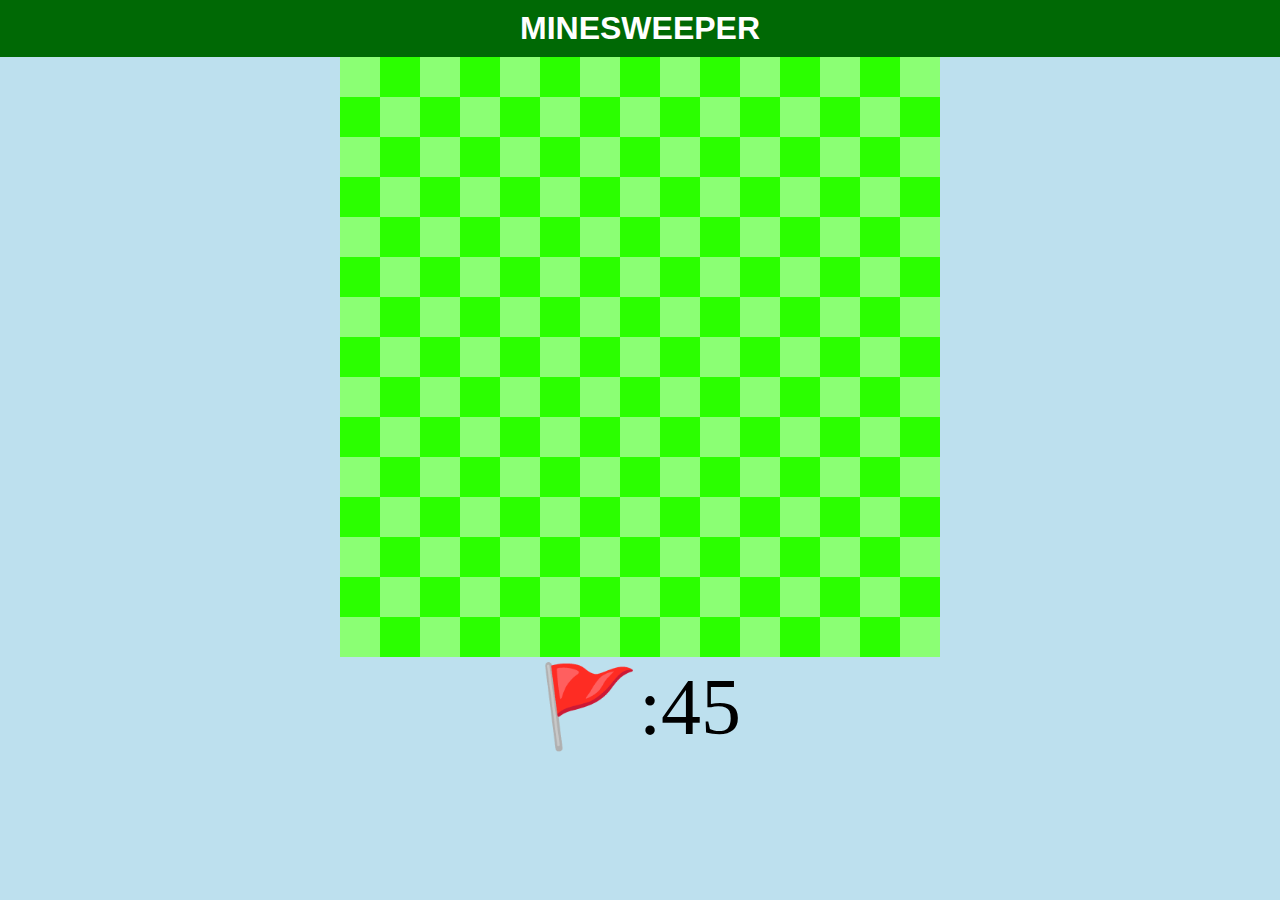
==== Minesweeper/index.html @ 4fbf4182 "Added Previous Projects" ====
<!DOCTYPE html>
<html>
    <head>
        <meta charset="utf-8">
        <meta http-equiv="X-UA-Compatible" content="IE=edge">
        <title></title>
        <meta name="description" content="">
        <meta name="viewport" content="width=device-width, initial-scale=1">
        <link rel="stylesheet" href="styles.css">
    </head>
    <body>
        <h1 class="title">MINESWEEPER</h1>
        <div id="tile-container" class="tile-container"></div>
        <p id="flag-counter" class="flag-counter"></p>
        <script src="script.js" async defer></script>
    </body>
</html>
---- Minesweeper/styles.css ----
body {
    height: 100%;
    width: 100%;
    margin: 0;
    background-color: #bde0ee;
}

.title {
    margin: 0px auto;
    padding: 10px 0;
    text-align: center;
    font-family: Verdana, Geneva, Tahoma, sans-serif;
    background-color: #006905;
    color: #fff;
}

.flag, .tile {
    border: 0;
    margin: 0;
    padding: 0;
    aspect-ratio: 1;
}

.flag-counter {
    border: 0;
    margin: 0 auto;
    padding: 0;
    font-size: 80px;
    height: 100px;
    width: 500px;
    line-height: 100px;
    text-align: center;
}

.tile {
    font-size: calc(var(--gameSize)/var(--length) * 0.5);
}

.tile-container {
    --gameSize: 600px;
    --length: 10;
    display: grid;
    width: var(--gameSize);
    height: var(--gameSize);
    gap: 0;
    margin: 0 auto;
}

.variant0 {
    background-color: #8bff74;
}

.variant1 {
    background-color: #2bff00;
}

.inactive:hover {
    background-color: #afff9f;
}

.variant2 {
    background-color: #f8dba5;
}

.variant3 {
    background-color: #e2b98a;
}

.bomb-variant {
    background-color: rgb(243, 59, 59);
}

.test {
    border: #006905 3px;
}

.variant2:hover, .variant3:hover {
    background-color: #f3e2c9;
}
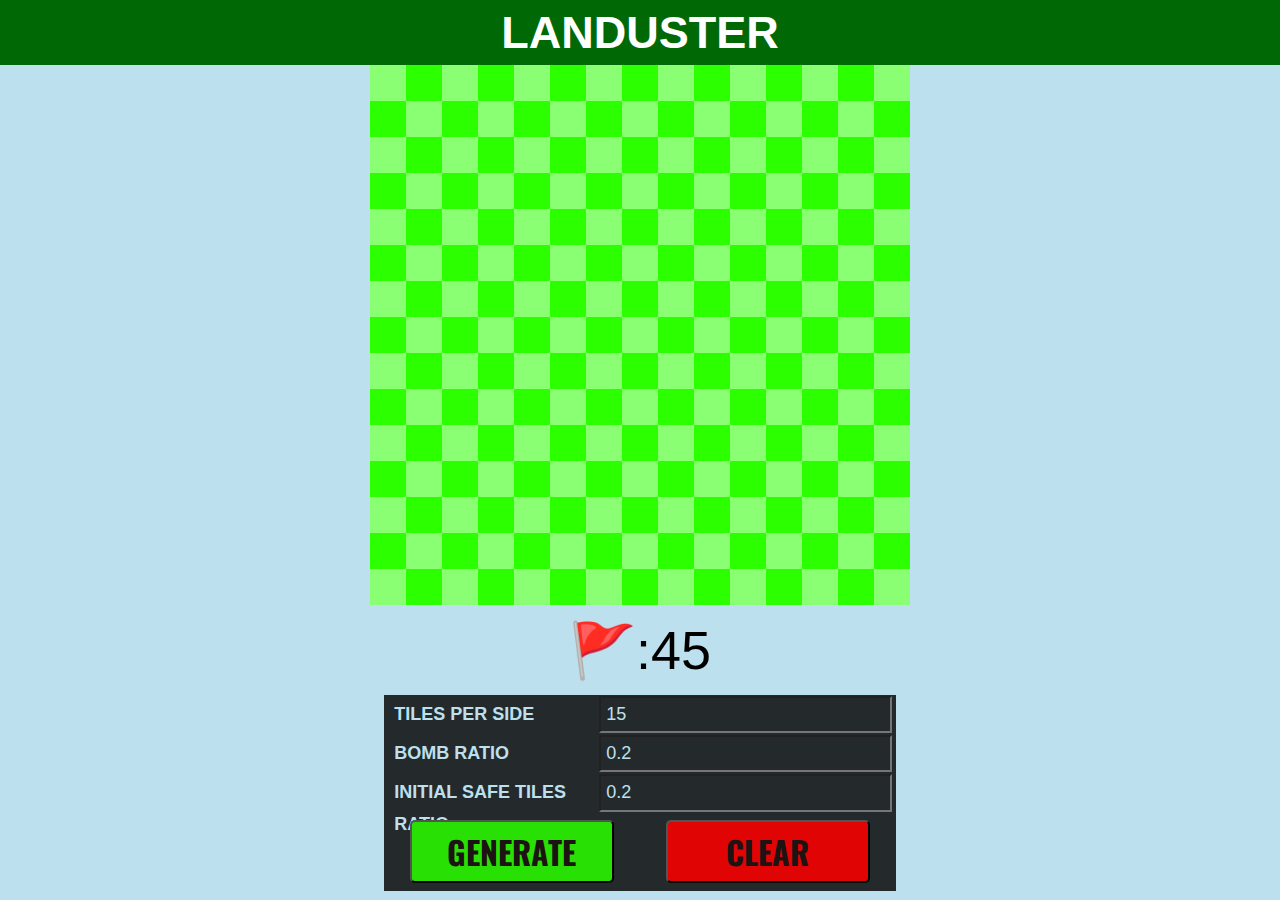
==== commit 6d1c318a: "Added customization to Minesweeper" ====
--- a/Minesweeper/index.html
+++ b/Minesweeper/index.html
@@ -3,15 +3,41 @@
     <head>
         <meta charset="utf-8">
         <meta http-equiv="X-UA-Compatible" content="IE=edge">
-        <title></title>
+        <title>Minesweeper</title>
         <meta name="description" content="">
         <meta name="viewport" content="width=device-width, initial-scale=1">
         <link rel="stylesheet" href="styles.css">
+        <link rel="preconnect" href="https://fonts.googleapis.com">
+        <link rel="preconnect" href="https://fonts.gstatic.com" crossorigin>
+        <link href="https://fonts.googleapis.com/css2?family=Oswald:wght@200..700&family=Poppins:ital,wght@0,100;0,200;0,300;0,400;0,500;0,600;0,700;0,800;0,900;1,100;1,200;1,300;1,400;1,500;1,600;1,700;1,800;1,900&display=swap" rel="stylesheet">
     </head>
     <body>
-        <h1 class="title">MINESWEEPER</h1>
+        <div class="title">
+            <!-- <button class="menu-button" id="menu-button">☰</button> -->
+            <h1 class="title-text">LANDUSTER</h1>
+        </div>
         <div id="tile-container" class="tile-container"></div>
         <p id="flag-counter" class="flag-counter"></p>
+        <div class = "menu-panel">
+            <div class="menu-input-container">
+                <div class="menu-input">
+                    <h1 class="menu-input">TILES PER SIDE</h1>
+                    <input class="menu-input" id="tiles-num-input">
+                </div>
+                <div class="menu-input">
+                    <h1 class="menu-input">BOMB RATIO</h1>
+                    <input class="menu-input" id="bomb-ratio-input">
+                </div>
+                <div class="menu-input">
+                    <h1 class="menu-input">INITIAL SAFE TILES RATIO</h1>
+                    <input class="menu-input" id="safe-tile-ratio-input">
+                </div>
+            </div>
+            <div class="menu-buttons">
+                <button class="menu-generate" id="generate">GENERATE</button>
+                <button class="menu-clear" id="clear">CLEAR</button>
+            </div>
+        </div>
         <script src="script.js" async defer></script>
     </body>
 </html>--- a/Minesweeper/styles.css
+++ b/Minesweeper/styles.css
@@ -8,10 +8,23 @@
 .title {
     margin: 0px auto;
     padding: 10px 0;
-    text-align: center;
-    font-family: Verdana, Geneva, Tahoma, sans-serif;
+    width: 100vw;
+    height: 5vh;
     background-color: #006905;
     color: #fff;
+}
+
+.title-text {
+    height: 5vh;
+    line-height: 5vh;
+    text-align: center;
+    font-size: calc(5vh);
+    margin: 0 auto;
+    padding: 0;
+}
+
+h1, p, div {
+    font-family: Verdana, Geneva, Tahoma, sans-serif;
 }
 
 .flag, .tile {
@@ -25,10 +38,10 @@
     border: 0;
     margin: 0 auto;
     padding: 0;
-    font-size: 80px;
-    height: 100px;
-    width: 500px;
-    line-height: 100px;
+    font-size: calc(10vh * 0.6);
+    height: 10vh;
+    width: 20vw;
+    line-height: 10vh;
     text-align: center;
 }
 
@@ -37,7 +50,7 @@
 }
 
 .tile-container {
-    --gameSize: 600px;
+    --gameSize: 60vh;
     --length: 10;
     display: grid;
     width: var(--gameSize);
@@ -76,4 +89,121 @@
 
 .variant2:hover, .variant3:hover {
     background-color: #f3e2c9;
+}
+
+.menu-button {
+    position: fixed;
+    height: 5vh;
+    line-height: 5vh;
+    font-size: calc(5vh * 0.5);
+    font-weight: bold;
+    margin: auto 0;
+    aspect-ratio: 1;
+    left: 10px;
+    background-color: #2bff00;
+}
+
+.menu-panel {
+    margin: auto;
+    top: calc(5vh + 20px);
+    height: calc(24vh - 20px);
+    width: 40vw;
+    background-color: #242a2c;
+    display: flex;
+    flex-flow: column;
+    justify-content: space-between;
+}
+
+.menu-input-container {
+    height: 60%;
+    width: 100%;
+    display: flex;
+    flex-flow: column;
+    justify-content: center;
+}
+
+.menu-input {
+    line-height: calc((24vh - 20px) * 0.6 * (1/3) * 0.8);
+    font-size: 2vh;
+    color: #bde0ee;
+    margin: auto 0;
+}
+
+div.menu-input {
+    display: flex;
+    flex-flow: row;
+    height: calc(100% / 3);
+    padding: 0;
+}
+
+h1.menu-input {
+    padding-left: 2%;
+    width: 40%;
+    height: 80%;
+}
+
+input.menu-input {
+    padding-left: 1%;
+    width: 55%;
+    height: 80%;
+    background-color: #242a2c;
+}
+
+.menu-buttons {
+    height: 40%;
+    width: 100%;
+    display: flex;
+    flex-flow: row;
+    align-items: center;
+    justify-content: space-between;
+}
+
+.menu-generate {
+    position: relative;
+    text-align: center;
+    margin: auto;
+    width: 40%;
+    height: 80%;
+    font-size: 200%;
+    margin: 0 auto;
+    font-weight: bold;
+    background-color: #29e004;
+    border: 1 solid #0c0f0b;
+    border-radius: 5px;
+    color: #1d1313;
+    font-family: 'Oswald';
+}
+
+.menu-generate:hover {
+    background-color: #21a806;
+    color: #fff;
+}
+
+.menu-generate:active {
+    background-color: #a3da9a;
+}
+
+.menu-clear {
+    position: relative;
+    text-align: center;
+    margin: auto;
+    width: 40%;
+    height: 80%;
+    font-size: 200%;
+    margin: 0 auto;
+    font-weight: bold;
+    background-color: #e00404;
+    border: 1 solid #0c0f0b;
+    border-radius: 5px;
+    color: #1d1313;
+    font-family: 'Oswald';
+}
+
+.menu-clear:hover {
+    background-color: #a80606;
+    color: #fff;
+}
+
+.menu-clear:active {
+    background-color: #da9a9a;
 }